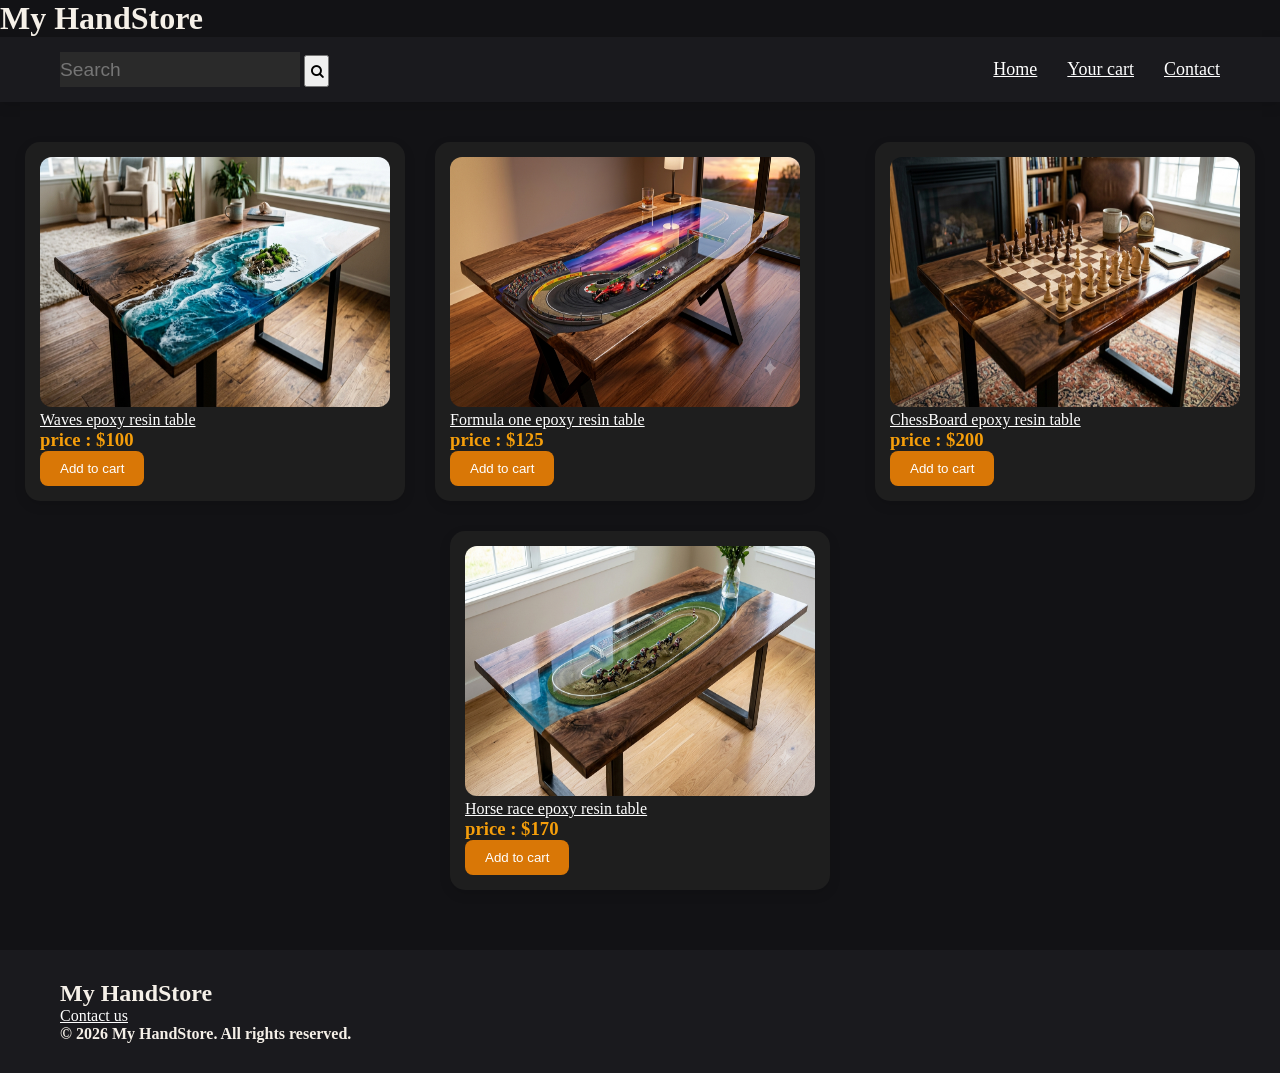
==== index.html @ d8e30a68 "Initial commt" ====
<!DOCTYPE html>
<html lang="en">
<head>
    <meta charset="UTF-8">
    <meta name="viewport" content="width=device-width, initial-scale=1.0">
    <title>Document</title>
    <link rel="stylesheet" href="https://cdnjs.cloudflare.com/ajax/libs/font-awesome/4.7.0/css/font-awesome.min.css">
    <link rel = "stylesheet" href = style.css> 
</head>
<body>
    <div id = "container"> 
        <h1 id = "heading"> My HandStore </h1>
        <div id = "navigationBar">
            <div id = "search"> 
                <input type = "text" placeholder="Search">
                <button id = "searchButton"><i class="fa fa-search"></i></button>
            </div>
            <div id = "links">
                <a href = "index.html"> Home </a>
                <a href = "cart.html"> Your cart </a>
                <a href = "contact.html"> Contact </a>
            </div>
        </div>
        <div id = "products"> 
            <div id = "product1" class = "myproducts">
                <img src = "Waves.png" height = "250" width = "350"> 
                <a href = "waves.html"> Waves epoxy resin table</a>
                <h3 class = "price" > price : $100 </h3>
                <button id = "button1" class = "button"> Add to cart </button>
            </div>
            <div id = "product2" class = "myproducts"> 
                <img src = "formulaOne.png" height = "250" width = "350"> 
                <a href = "formula one.html"> Formula one epoxy resin table<a>
                <h3 class = "price"> price : $125 </h3>
                <button id = "button2" class = "button"> Add to cart </button>
            </div>
            <div id = "product3" class = "myproducts">
                <img src = "Chess.png" height = "250" width = "350"> 
                <a href = "chess.html"> ChessBoard epoxy resin table</a>
                <h3 class = "price"> price : $200 </h3>
                <button id = "button3" class = "button"> Add to cart </button>
            </div>
            <div id = "product4" class = "myproducts">
                <img src = "HorseRace.png" height = "250" width = "350"> 
                <a href = "HorseRace.html"> Horse race  epoxy resin table</a>
                <h3 class = "price"> price : $170 <h3>
                <button id = "button4" class = "button"> Add to cart </button>
            </div>
        </div>
        <div id = "footer">
            <h2> My HandStore </h2>
            <a href = "contact.html"> Contact us </a>
            <h4> © 2026 My HandStore. All rights reserved. </h4>
        </div>
    </div>
    <script src = "script.js"></script>
</body>
</html>
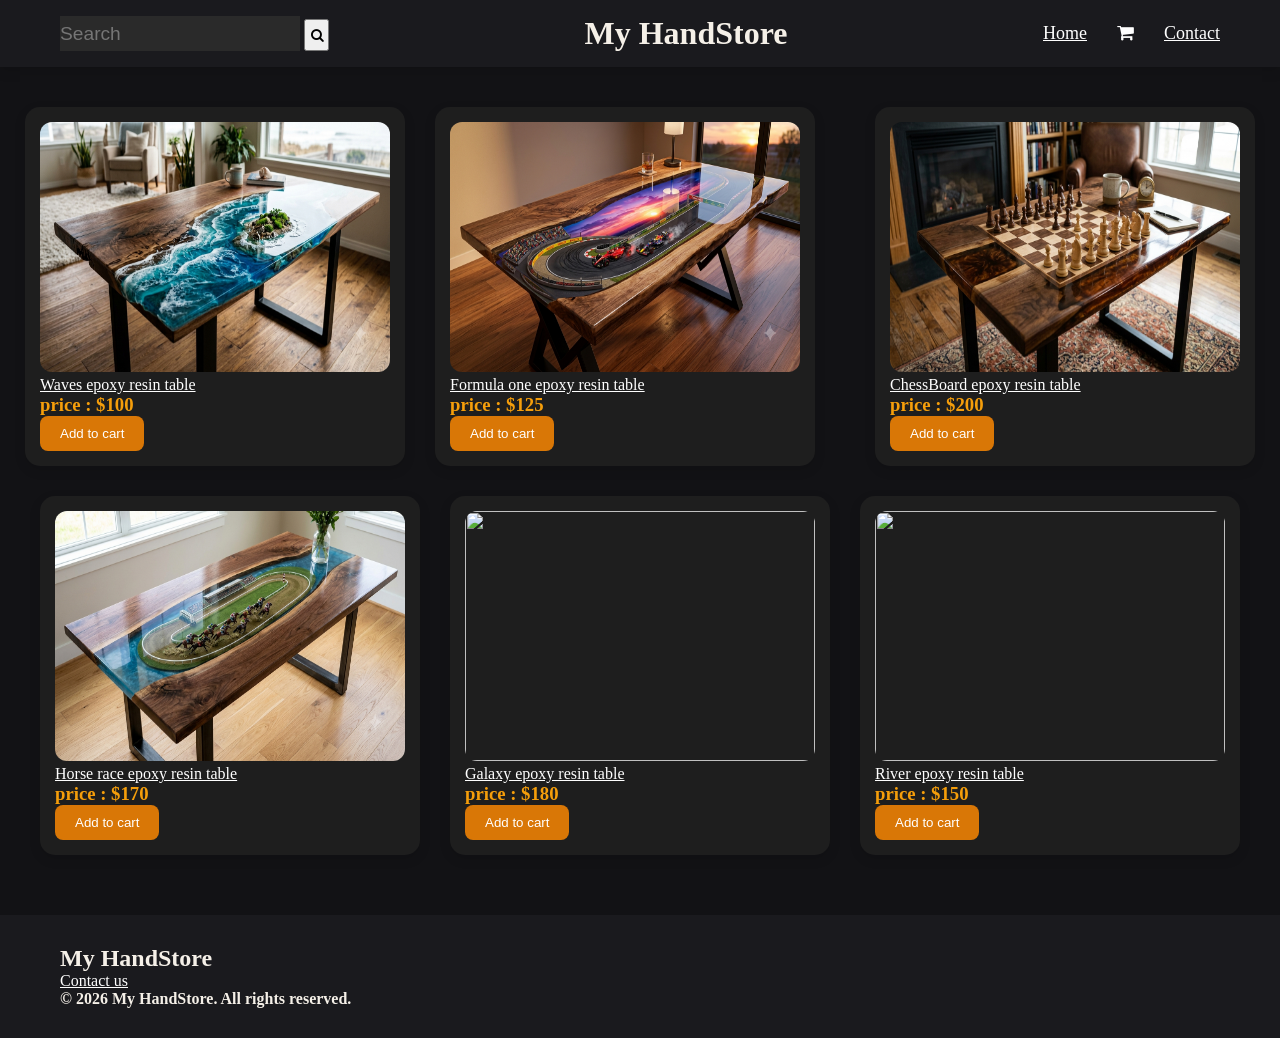
==== commit 0c913cdc: "New Pages created" ====
--- a/index.html
+++ b/index.html
@@ -1,58 +1,73 @@
 <!DOCTYPE html>
 <html lang="en">
+
 <head>
     <meta charset="UTF-8">
     <meta name="viewport" content="width=device-width, initial-scale=1.0">
     <title>Document</title>
     <link rel="stylesheet" href="https://cdnjs.cloudflare.com/ajax/libs/font-awesome/4.7.0/css/font-awesome.min.css">
-    <link rel = "stylesheet" href = style.css> 
+    <link rel="stylesheet" href=style.css>
 </head>
+
 <body>
-    <div id = "container"> 
-        <h1 id = "heading"> My HandStore </h1>
-        <div id = "navigationBar">
-            <div id = "search"> 
-                <input type = "text" placeholder="Search">
-                <button id = "searchButton"><i class="fa fa-search"></i></button>
+    <div id="container">
+        <div id="navigationBar">
+            <div id="search">
+                <input type="text" placeholder="Search">
+                <button id="searchButton"><i class="fa fa-search"></i></button>
             </div>
-            <div id = "links">
-                <a href = "index.html"> Home </a>
-                <a href = "cart.html"> Your cart </a>
-                <a href = "contact.html"> Contact </a>
+            <div id="storeName">
+                <h1 id="heading"> My HandStore </h1>
+            </div>
+            <div id="links">
+                <a href="index.html"> Home </a>
+                <a href="cart.html"> <i class="fa fa-shopping-cart"></i> </a>
+                <a href="contact.html"> Contact </a>
             </div>
         </div>
-        <div id = "products"> 
-            <div id = "product1" class = "myproducts">
-                <img src = "Waves.png" height = "250" width = "350"> 
-                <a href = "waves.html"> Waves epoxy resin table</a>
-                <h3 class = "price" > price : $100 </h3>
-                <button id = "button1" class = "button"> Add to cart </button>
+        <div id="products">
+            <div id="product1" class="myproducts">
+                <img src="Waves.png" height="250" width="350">
+                <a href="waves.html"> Waves epoxy resin table</a>
+                <h3 class="price"> price : $100 </h3>
+                <button id="button1" class="button"> Add to cart </button>
             </div>
-            <div id = "product2" class = "myproducts"> 
-                <img src = "formulaOne.png" height = "250" width = "350"> 
-                <a href = "formula one.html"> Formula one epoxy resin table<a>
-                <h3 class = "price"> price : $125 </h3>
-                <button id = "button2" class = "button"> Add to cart </button>
+            <div id="product2" class="myproducts">
+                <img src="formulaOne.png" height="250" width="350">
+                <a href="formula one.html"> Formula one epoxy resin table<a>
+                        <h3 class="price"> price : $125 </h3>
+                        <button id="button2" class="button"> Add to cart </button>
             </div>
-            <div id = "product3" class = "myproducts">
-                <img src = "Chess.png" height = "250" width = "350"> 
-                <a href = "chess.html"> ChessBoard epoxy resin table</a>
-                <h3 class = "price"> price : $200 </h3>
-                <button id = "button3" class = "button"> Add to cart </button>
+            <div id="product3" class="myproducts">
+                <img src="Chess.png" height="250" width="350">
+                <a href="chess.html"> ChessBoard epoxy resin table</a>
+                <h3 class="price"> price : $200 </h3>
+                <button id="button3" class="button"> Add to cart </button>
             </div>
-            <div id = "product4" class = "myproducts">
-                <img src = "HorseRace.png" height = "250" width = "350"> 
-                <a href = "HorseRace.html"> Horse race  epoxy resin table</a>
-                <h3 class = "price"> price : $170 <h3>
-                <button id = "button4" class = "button"> Add to cart </button>
+            <div id="product4" class="myproducts">
+                <img src="HorseRace.png" height="250" width="350">
+                <a href="HorseRace.html"> Horse race epoxy resin table</a>
+                <h3 class="price"> price : $170 </h3>
+                <button id="button4" class="button"> Add to cart </button>
+            </div>
+            <div id="product5" class="myproducts">
+                <img src="Galaxy.png" height="250" width="350">
+                <a href="galaxy.html"> Galaxy epoxy resin table</a>
+                <h3 class="price"> price : $180 </h3>
+                <button id="button5" class="button"> Add to cart </button>
+            </div>
+            <div id="product6" class="myproducts">
+                <img src="River.png" height="250" width="350">
+                <a href="river.html"> River epoxy resin table</a>
+                <h3 class="price"> price : $150 </h3>
+                <button id="button6" class="button"> Add to cart </button>
             </div>
         </div>
-        <div id = "footer">
+        <div id="footer">
             <h2> My HandStore </h2>
-            <a href = "contact.html"> Contact us </a>
+            <a href="contact.html"> Contact us </a>
             <h4> © 2026 My HandStore. All rights reserved. </h4>
         </div>
     </div>
-    <script src = "script.js"></script>
 </body>
 </html>
